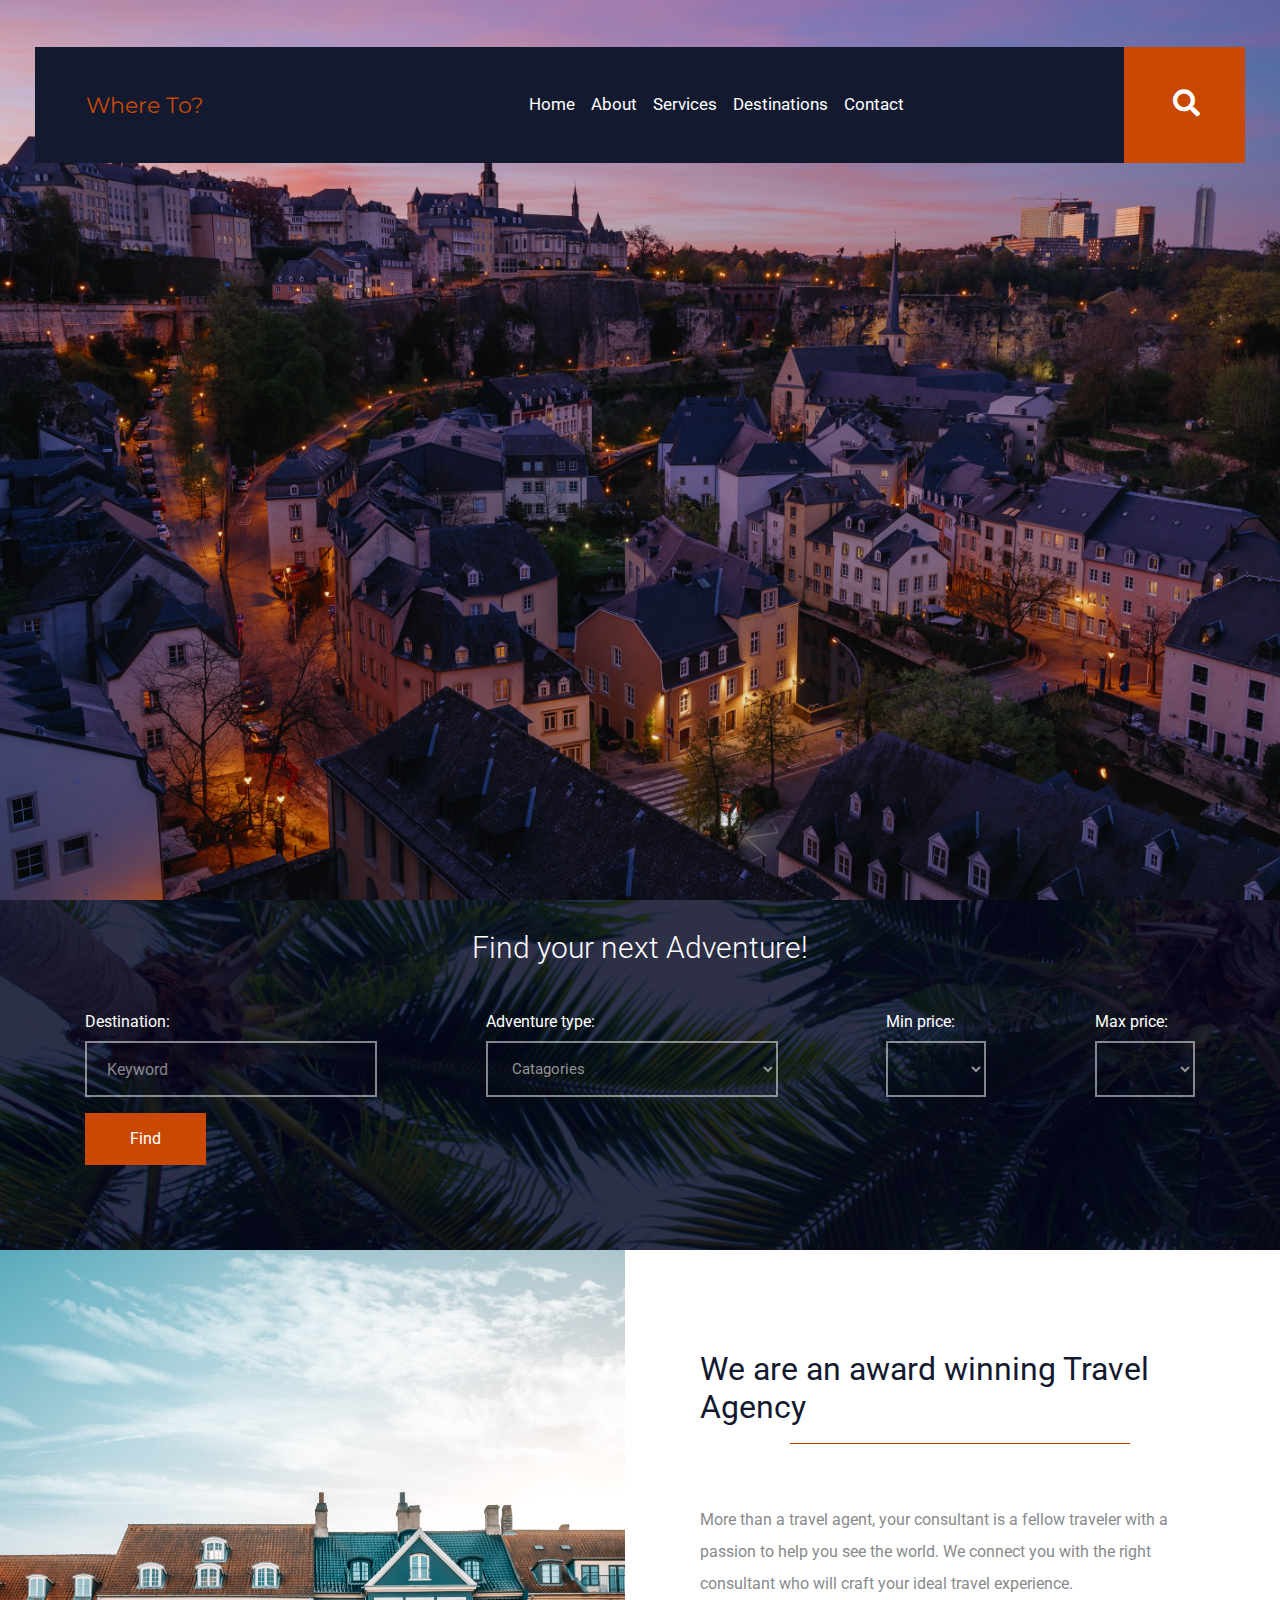
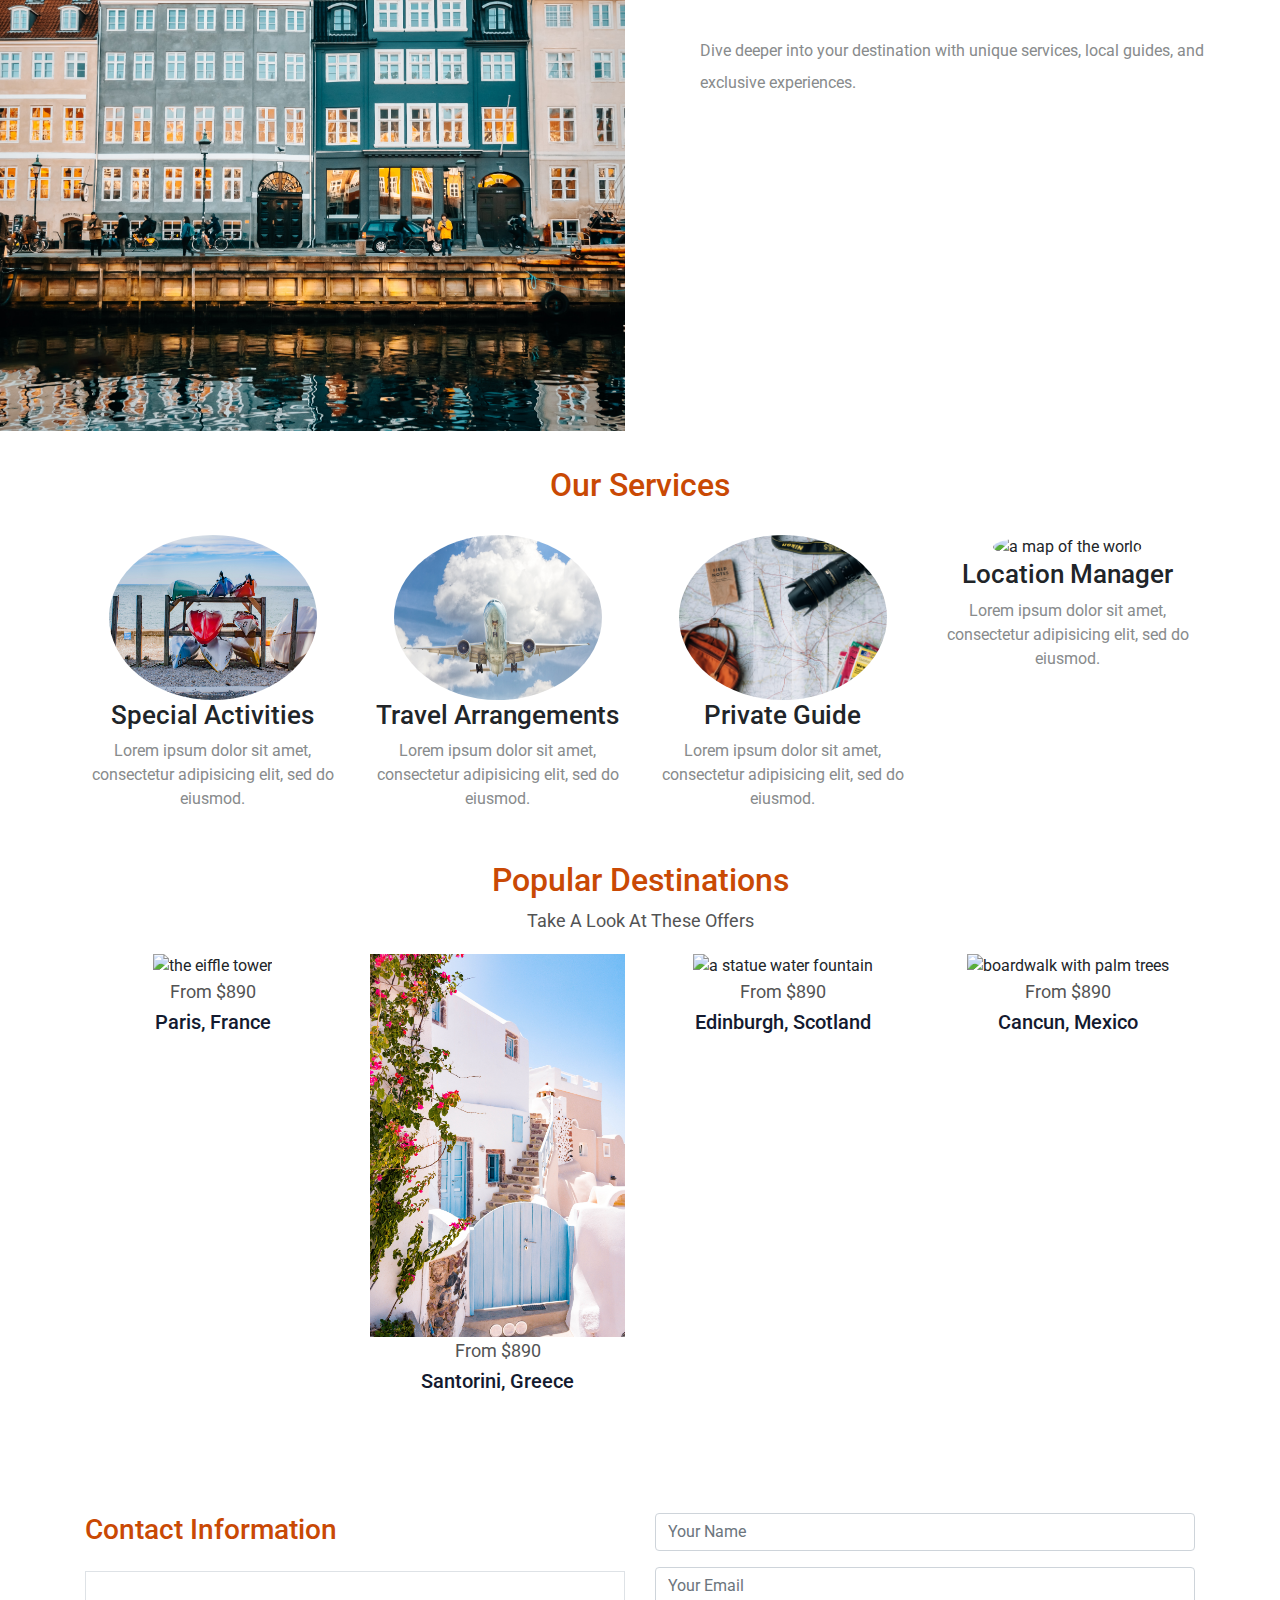
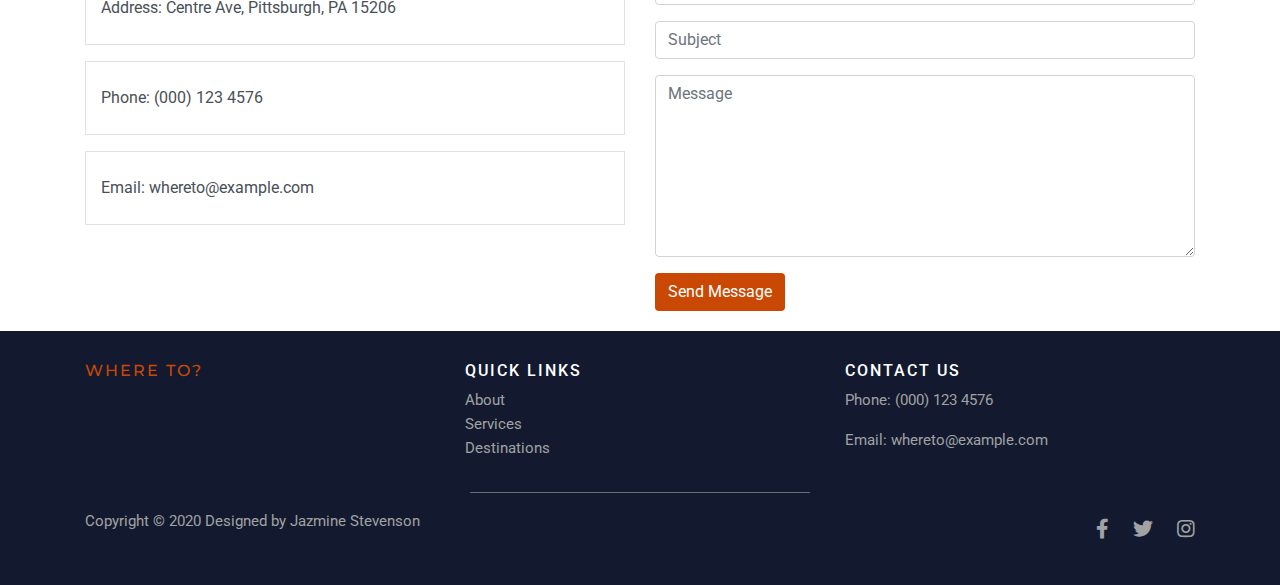
==== index.html @ 934f0cd4 "updated html file name" ====
<!doctype html>
<html lang="en">
  <head>
    <!-- Required meta tags -->
    <meta charset="utf-8">
    <meta name="viewport" content="width=device-width, initial-scale=1, shrink-to-fit=no">

    <!-- Bootstrap CSS -->
    <link rel="stylesheet" href="https://stackpath.bootstrapcdn.com/bootstrap/4.4.1/css/bootstrap.min.css" integrity="sha384-Vkoo8x4CGsO3+Hhxv8T/Q5PaXtkKtu6ug5TOeNV6gBiFeWPGFN9MuhOf23Q9Ifjh" crossorigin="anonymous">
    <!--Custom CSS-->
    <link rel="stylesheet" type="text/css" href="whereto.css">

    <!-- Fonts -->
    <link rel="stylesheet" type="text/css" href="https://cdnjs.cloudflare.com/ajax/libs/font-awesome/5.13.0/css/all.min.css">

    <link href="https://fonts.googleapis.com/css2?family=Montserrat:wght@500&display=swap" rel="stylesheet">
    <link href="https://fonts.googleapis.com/css2?family=Roboto:wght@300;400&display=swap" rel="stylesheet">


    <title>Where To?</title>
  </head>
  <body>
    <a name="home"></a>
    <div class="hero">
      <!-- NAVIGATION BAR START -->
      <nav class="mainnavbar navbar navbar-expand-lg fixed-top">
        <span class="navbar-brand">Where To?</span>
        <button class="navbar-toggler" type="button" data-toggle="collapse" data-target="#navbarNav" aria-controls="navbarNav" aria-expanded="false" aria-label="Toggle navigation">
          <span><i class="fas fa-bars"></i></span>
        </button>
        <div class="navbar-list collapse navbar-collapse" id="navbarNav">
          <ul id="menu-button" class="navbar-nav">
            <li class="nav-item active">
              <a class="nav-link" href="#home">Home <span class="sr-only">(current)</span></a>
            </li>
            <li class="nav-item">
              <a class="nav-link" href="#about">About</a>
            </li>
            <li class="nav-item">
              <a class="nav-link" href="#services">Services</a>
            </li> 
            <li class="nav-item">
              <a class="nav-link" href="#destinations">Destinations</a>
            </li> 
            <li class="nav-item">
              <a class="nav-link" href="#contact">Contact</a>
            </li> 
          </ul>
        </div>
        <div class="search">
          <form class="navbar-form navbar-left" role="search">
            <button id='search-button' class='btn btn-default'><span><i class="fas fa-search"></i></span>
            </button>
            <div id="search-form" class="form-group">
              <div class="input-group">
                <input type="text" class="search-input" placeholder="Keyword">
              </div>
            </div>
          </form>
        </div>
      </nav>
      <!-- NAVIGATION BAR END -->
    </div> <!--end of hero img-->

    <!-- FIND SECTION -->
    <div class="find">
      <img src="imgs/find.jpg" class="find-background" alt="palm trees">
      <div class="container">
        <div class="row">
          <div class="col-12 text-center">
            <h2 class="find-header">Find your next Adventure!</h2>
          </div>

          <div class=" col-md-6 col-lg-12 text-center">
            <div class="find-form-container">
              <form action="#" id="find-form" class="find-form form-inline">
                <div class="find-item">
                  <div>
                    <label for="find-destination">Destination:</label>
                  </div>
                    <input type="text" id="find-destination" class="find-input" placeholder="Keyword">
                </div>

                <div class="find-item">
                  <div>
                    <label for="find-adventure">Adventure type:</label>
                  </div>
                    <select name="adventure" id="adventure" class="dropdown-item-select find-input">
                      <!-- <option value="" disabled selected hidden>Catagories</option> -->
                      <option selected="selected">Catagories</option>
                      <option>Cruises</option>
                      <option>Guided Tours</option>
                      <option>Resorts</option>
                    </select>
                </div>

                <div class="find-item">
                  <div>
                    <label for="min-price">Min price:</label>
                  </div>
                    <select name="min-price" id="min-price" class="dropdown-item-select price-input">
                      <option>&nbsp</option>
                      <option>$300</option>
                      <option>$500</option>
                    </select>
                </div>

                <div class="find-item">
                  <div>
                    <label for="max-price">Max price:</label>
                  </div>
                    <select name="max-price" id="max-price" class="dropdown-item-select price-input">
                      <option>&nbsp</option>
                      <option>$1000</option>
                      <option>$2000</option>
                    </select>
                </div>
                <div class="col-12 mt-3 p-0 find-button">
                  <button class="button">Find</button>
                </div>
              </form>
            </div>
          </div>
        </div>
      </div>
    </div> <!-- end of find section -->

    <!-- ABOUT SECTION -->
    <a name="about"></a>
    <div class="about-section">
      <div class="container-fluid">
        <div class="row">
          <div class="col-sm-12 col-md-6 about-img">
            <img src="imgs/about-img.jpg" class="img-fluid" alt="a row of houses">
          </div>

          <div class="col-sm-12 col-md-6 about-text">
            <h2>We are an award winning Travel Agency</h2>
            <hr>
            <p class="p1">More than a travel agent, your consultant is a fellow traveler with a passion to help you see the world. We connect you with the right consultant who will craft your ideal travel experience.</p>
            <p class="p2">Dive deeper into your destination with unique services, local guides, and exclusive experiences.</p>
          </div>
        </div>
      </div>
    </div> <!--end of about section-->

<!-- SERVICES SECTION -->
    <a name="services"></a>
    <div class="services-section">
      <div class="container">
        <div class="row">
          <div class="col-12 text-center services-header">
            <h2>Our Services</h2>
          </div>
          <div class="col-md-6 col-lg-3">
            <img src="imgs/services1.jpg" class="img-fluid" alt="canoes by the water">
            <h3>Special Activities</h3>
            <p>Lorem ipsum dolor sit amet, consectetur adipisicing elit, sed do eiusmod.</p>
          </div>
          <div class="col-md-6 col-lg-3">
            <img src="imgs/services2.jpg" class="img-fluid" alt="an airplane in the sky">
            <h3>Travel Arrangements</h3>
            <p>Lorem ipsum dolor sit amet, consectetur adipisicing elit, sed do eiusmod.</p>
          </div>
          <div class="col-md-6 col-lg-3">
            <img src="imgs/services3.jpg" class="img-fluid" alt="a map with a camera">
            <h3>Private Guide</h3>
            <p>Lorem ipsum dolor sit amet, consectetur adipisicing elit, sed do eiusmod.</p>
          </div>
          <div class="col-md-6 col-lg-3">
            <img src="imgs/services4.jpg" class="img-fluid" alt="a map of the world">
            <h3>Location Manager</h3>
            <p>Lorem ipsum dolor sit amet, consectetur adipisicing elit, sed do eiusmod.</p>
          </div>
        </div>
      </div>
    </div> <!--end of services section-->

<!-- DESTINATIONS SECTION -->
    <a name="destinations"></a>
    <div class="destination-section">
      <div class="container">
        <div class="row destination">
          <div class="col-12 text-center destination-header">
            <h2>Popular Destinations</h2>
            <p>Take A Look At These Offers</p>
          </div>
          <div class="col-md-6 col-lg-3 text-center">
            <img src="imgs/france.jpg" class="img-fluid" alt="the eiffle tower">
            <p>From $890</p>
            <h5>Paris, France</h5>
          </div>
          <div class="col-md-6 col-lg-3 text-center">
            <img src="imgs/greece.jpg" class="img-fluid" alt="a white house with blue gate door">
            <p>From $890</p>
            <h5>Santorini, Greece</h5>
          </div>
          <div class="col-md-6 col-lg-3 text-center">
            <img src="imgs/scotland.jpg" class="img-fluid" alt="a statue water fountain">
            <p>From $890</p>
            <h5>Edinburgh, Scotland</h5>
          </div>
          <div class="col-md-6 col-lg-3 text-center">
            <img src="imgs/mexico.jpg" class="img-fluid" alt="boardwalk with palm trees">
            <p>From $890</p>
            <h5>Cancun, Mexico</h5>
          </div>
        </div>
      </div>
    </div>

    <!-- CONTACT SECTION -->
    <a name="contact"></a>
    <div class="contact-section">
      <div class="container">
        <div class="row">
          <div class="col-6 contact-1">
            <h3>Contact Information</h3>
            <div>
              <p>Address: Centre Ave, Pittsburgh, PA 15206</p>
            </div>
            <div>
              <p>Phone: (000) 123 4576</p>
            </div>
            <div>
              <p>Email: whereto@example.com</p>
            </div>
          </div>

          <div class="col-md-6 contact-2">
            <form action="#" class="contact-form">
                <div class="form-group">
                  <input type="text" id="fname" class="form-control" placeholder="Your Name">
                </div>

                <div class="form-group">
                  <input type="email" id="email" class="form-control" placeholder="Your Email">
                </div>

                <div class="form-group">
                  <input type="subject" id="subject" class="form-control" placeholder="Subject">
                </div>

                <div class="form-group">
                  <textarea name="message" id="message" cols="20" rows="7" class="form-control" placeholder="Message"></textarea>
                </div>

              <div class="row">
                <div class="col-md-12">
                  <input type="submit" value="Send Message" class="btn btn-md text-white">
                </div>
              </div>
            </form>
          </div>
        </div>
      </div>
    </div>

<!-- FOOTER -->
  <footer class="site-footer">
    <div class="container">
      <div class="row">
        <div class="col-sm-12 col-md-4 footer-brand">
           <h6>Where To?</h6>
        </div>

        <div class="col-sm-12 col-md-4">
          <h6>Quick Links</h6>
            <ul class="footer-links">
              <li><a href="#about">About</a></li>
              <li><a href="#services">Services</a></li>
              <li><a href="#destinations">Destinations</a></li>
            </ul>
        </div>

        <div class="col-sm-12 col-md-4">
          <h6>Contact Us</h6>
          <p>Phone: (000) 123 4576</p>
          <p>Email: whereto@example.com</p>
        </div>
      </div>
      <hr> 
    </div>

    <div class="container">
      <div class="row">
        <div class="col-sm-12 col-md-6">
          <p class="copyright-text">Copyright &copy; 2020 Designed by Jazmine Stevenson</p>
        </div>

        <div class="col-sm-12 col-md-6 icons">
          <ul class="social-icons">
            <li><a class="facebook" href="#"><i class="fab fa-facebook-f"></i></a></li>
            <li><a class="twitter" href="#"><i class="fab fa-twitter"></i></a></li>
            <li><a class="instagram" href="#"><i class="fab fa-instagram"></i></a></li>
          </ul>
        </div>
      </div> 
    </div>
  </footer>





    <!-- Optional JavaScript -->
    <!-- jQuery first, then Popper.js, then Bootstrap JS -->
    <script src="https://code.jquery.com/jquery-3.4.1.slim.min.js" integrity="sha384-J6qa4849blE2+poT4WnyKhv5vZF5SrPo0iEjwBvKU7imGFAV0wwj1yYfoRSJoZ+n" crossorigin="anonymous"></script>
    <script src="https://cdn.jsdelivr.net/npm/popper.js@1.16.0/dist/umd/popper.min.js" integrity="sha384-Q6E9RHvbIyZFJoft+2mJbHaEWldlvI9IOYy5n3zV9zzTtmI3UksdQRVvoxMfooAo" crossorigin="anonymous"></script>
    <script src="https://stackpath.bootstrapcdn.com/bootstrap/4.4.1/js/bootstrap.min.js" integrity="sha384-wfSDF2E50Y2D1uUdj0O3uMBJnjuUD4Ih7YwaYd1iqfktj0Uod8GCExl3Og8ifwB6" crossorigin="anonymous"></script>
    <script src="whereto.js"></script>
  </body>
</html>
---- whereto.css ----
.hero {
	background-image: url("imgs/hero-img.jpg");
	min-height: 600px;
  	height: calc(100vh);
	background-position: center;
 	background-repeat: no-repeat;
 	background-size: cover;
 	position: relative;
}

/*NAVIGATION BAR START*/
.mainnavbar {
	background-color: #131a2f; 
	height: 116px;
	top: 47px;
	margin: auto;
	margin-left: 35px;
	margin-right: 35px; 
}

.navbar-list {
	justify-content: center;
}

.navbar-list a {
	color: white;
	font-size: 17px;
}

.navbar-list a:hover {
	color: #de8a35;
}

.navbar-brand {
	color: #c94904;
	font-family: 'Montserrat', sans-serif;
	margin-left: 35px;
	margin-right: 0;
	font-size: 22px;
}

.navbar-nav .nav-link {
	background-color: #131a2f;
}

/*SEARCH FORM*/
.search {
	position: absolute;
    top: 0;
    right: 0;
    width: 121px;
    height: 100%;
    background-color: #c94904;
}

#search-button {
	position: absolute;
	right: 32px;
	top: 30px;
	font-size: 27px;
	color: white;
}

#search-form {
	display: none;
	position: relative;
}

.search-input {
	display: inline-block;
	position: absolute;
	top: 38px;
	left: 25px;
	background: transparent;
	border: solid 2px rgba(255, 255, 255, 0.5);
	padding-left: 10px;
	height: 36px;
}

.search-expand {
	width: 300px;
}

.btn:focus {
	box-shadow: none;
}

.search-input input {
	color: white;
}

::placeholder {
	color: rgba(255, 255, 255, 0.5);
}

.navbar-toggler i {
	color: white;
	font-size: 25px;
}
/*NAVIGATION BAR END*/


/*Find Section*/
.find {
	height: 350px;
	background-position: center;
 	background-repeat: no-repeat;
 	background-size: cover;
 	background: rgba(0, 0, 26);
 	color: white;
 	position: relative;
}

.find img {
	opacity: 0.2;
	object-fit: cover;
	position: absolute;
}

.find-background {
	height: 100%; 
	width: 100%;
}

.find-header {
	font-size: 30px;
	font-weight: 300;
	padding-top: 30px;
	font-family: 'Roboto', sans-serif;

}

.find-form-container {
	margin-top: 36px;
	width: 100%;
}

.find-form {
	width: 100%;
	height: 100%;
	justify-content: space-between;
}

.find-item label {
	float: left;
	margin-bottom: 7px;
}

.find-input {
	height: 56px;
	width: 292px;
	padding-left: 20px;
	border: solid 2px rgba(255,255,255,0.5);
    background: transparent;
    color: rgba(255,255,255,0.5);
}

#find-destination {
	color: white;
}

.price-input {
	height: 56px;
	width: 100px;
	padding-left: 20px;
	border: solid 2px rgba(255,255,255,0.5);
    background: transparent;
    color: rgba(255,255,255,0.5);
}

.find-button button {
	float: left;
	background: #c94904;
    border: none;
    font-size: 16px;
    color: white;
    padding-top: 14px;
    padding-bottom: 14px;
    padding-left: 45px;
    padding-right: 45px;
}

.dropdown-item-select {
	cursor: pointer;
    font-size: 15px;
    color: #939393 !important;
}

/*ABOUT SECTION*/
.about-img {
	padding-left: 0;
}

.about-text h2 {
	margin-top: 100px;
	font-weight: 400;
	color: #131a2f;
}

hr {
	background: #c94904;
	width: 340px;
}

.about-text {
	text-align: left;
	padding-left: 60px;
	padding-right: 60px;
}

.about-text p {
	line-height: 2;
	color: #888b8c;
}

.about-text .p1 {
	margin-top: 60px;
}

.about-text .p2 {
	margin-top: 35px;
}

/*SERVICES SECTION*/
.services-section {
	text-align: center;
}

.services-header h2 {
	color: #c94904;
	margin-top: 35px;
    margin-bottom: 30px;
}

.services-section img {
	border-radius: 50%;
	height: 165px;
	width: 208px;
}

.services-section h3 {
	font-size: 26px;
}

.services-section p {
	color: #888b8c;
	margin-bottom: 30px;
}

/*DESTINATIONS SECTION*/
.destination-section h2 {
	color: #c94904;
	margin-top: 20px
}

.destination-section img {
	margin-top: 15px;
}

.destination-section p {
	color: #525354;
	font-size: 18px;
    margin-bottom: 5px;
}

.destination-section h5 {
	color: #131a2f;
}

.destination-section img:hover {
	box-shadow: 0 6px 10px 0 rgba(0, 0, 0, 0.2), 0 6px 20px 0 rgba(0, 0, 0, 0.19);
}


/*CONTACT SECTION*/
.contact-section {
	padding-top: 7rem;
}

.contact-1 h3 {
	color: #c94904;
	margin-bottom: 25px;
}

.contact-1 p {
	color: #495057;
	border: 1px solid #dee2e6;
	padding: 24px 15px;
}

.contact-section .btn {
	background-color: #c94904;
}

/*Footer*/
.site-footer {
	background-color: #131a2f;
	padding:30px 0 20px;
	font-size:15px;
  	line-height:24px;
  	color: #a0a2a3;
  	margin-top: 20px;
}

.footer-links {
	list-style: none;
	padding-left: 0;
}

.site-footer a {
  color:#a0a2a3;
}

.footer-brand {
	font-family: 'Montserrat', sans-serif;
}

.site-footer h6 {
	color:#fff;
	font-size:16px;
	text-transform:uppercase;
	letter-spacing:2px;
}

.footer-brand h6 {
	color: #c94904;
}

.site-footer hr {
  border-top-color:#bbb;
  opacity:0.5;
}

.footer-links a:hover {
	text-decoration: none;
	color: #c94904;
}

.site-footer .social-icons a {
  line-height:40px;
  margin-left:20px;
  margin-right:0;
  font-size: 20px;
}

.social-icons {
	list-style-type: none;
	text-align: right;
}

.social-icons li {
	display: inline-block;
}

.facebook i:hover {
	color: #2459ad;
}

.twitter i:hover {
	color: #689ced;
}

.instagram i:hover {
	color: #f0295e;
}

.copright-text {
	margin: 0;
}




/*MEDIA QUERIES*/
@media (min-width: 768px) and (max-width: 991px) {
	.find {
		height: 610px;
	}

	.find-input {
		width: 690px;
		margin-bottom: 20px;
	}

	.price-input {
		width: 690px;
		margin-bottom: 20px;
	}

	.find-button {
		display: flex;
	}

	.find-button button {
		position: absolute;
		left: 285px;
	}

	.destination-section img {
		height: 400px;
	}
}

@media (min-width: 768px) and (max-width: 930px) {
	.about-text h2 {
	margin-top: 60px;
	}

	.about-text p {
	line-height: 1;
	}

	.about-text .p1 {
	margin-top: 40px;
	}

	.about-text .p2 {
	margin-top: 40px;
	margin-bottom: 0;
	}

	hr {
	width: 300px;
	}

}

@media (min-width: 576px) and (max-width: 767px) {
	.find {
		height: 610px;
	}

	.find-input {
		width: 500px;
		margin-bottom: 20px;
	}

	.price-input {
		width: 500px;
		margin-bottom: 20px;
	}

	.find-button {
		display: flex;
	}

	.find-button button {
		position: absolute;
		left: 185px;
	}
}

@media (max-width: 991px) {
	.search {
		display: none;
	}

	.mainnavbar {
		height: auto;
	}

	.navbar-list ul {
		text-align: center;
		width: 100%;
	}
}

@media (max-width: 767px) {
	.hero {
		height: 400px;
	}

	.navbar-brand {
		margin-left: 0;
		font-size: 17px;
	}

	.mainnavbar {
		height: auto;
	}

	.about-img {
		display: none;
	}

	.about-text {
		padding-left: 95px;
		padding-right: 95px;
		text-align: center;
	}

	hr {
		display: none;
	}

	.destination-section img {
		height: 400px;
	}

	.destination {
		text-align: center;
	}

	.contact-section .row {
		justify-content: center;
		text-align: center;
	}

	.contact-1 h3 {
		text-align: center;
	}

	.site-footer {
		text-align: center;
		padding-top: 0;
	}

	.footer-links {
		padding-left: 0;
	}

	.footer-brand {
		padding-top: 20px;
		padding-bottom: 20px;
	}

	.site-footer ul {
		text-align: center;
		padding-left: 0;
	}

	.facebook i {
		color: #2459ad;
	}

	.twitter i {
		color: #689ced;
	}

	.instagram i {
		color: #f0295e;
	}
}


@media (max-width: 575px) {
	.find {
		height: 620px;
	}

	.find-form {
		justify-content: center;
	}

	.find-input {
		width: 300px;
		margin-bottom: 20px;
	}

	.price-input {
		width: 300px;
		margin-bottom: 20px;
	}

	.find-button {
		display: flex;
		justify-content: center;
	}

	.contact-1 {
		padding-left: 0;
		padding-right: 0;
	}

	.contact-1 p {
		width: 200px;
	}
	.navbar-expand-lg .navbar-nav .nav-link {
		padding-right: 1rem;
		padding-left: 1rem;
	}
}

@media (min-width: 576px) {
	.form-inline .form-control {
	    display: inline-block;
	    width: 292px;
	    vertical-align: middle;
	}
}
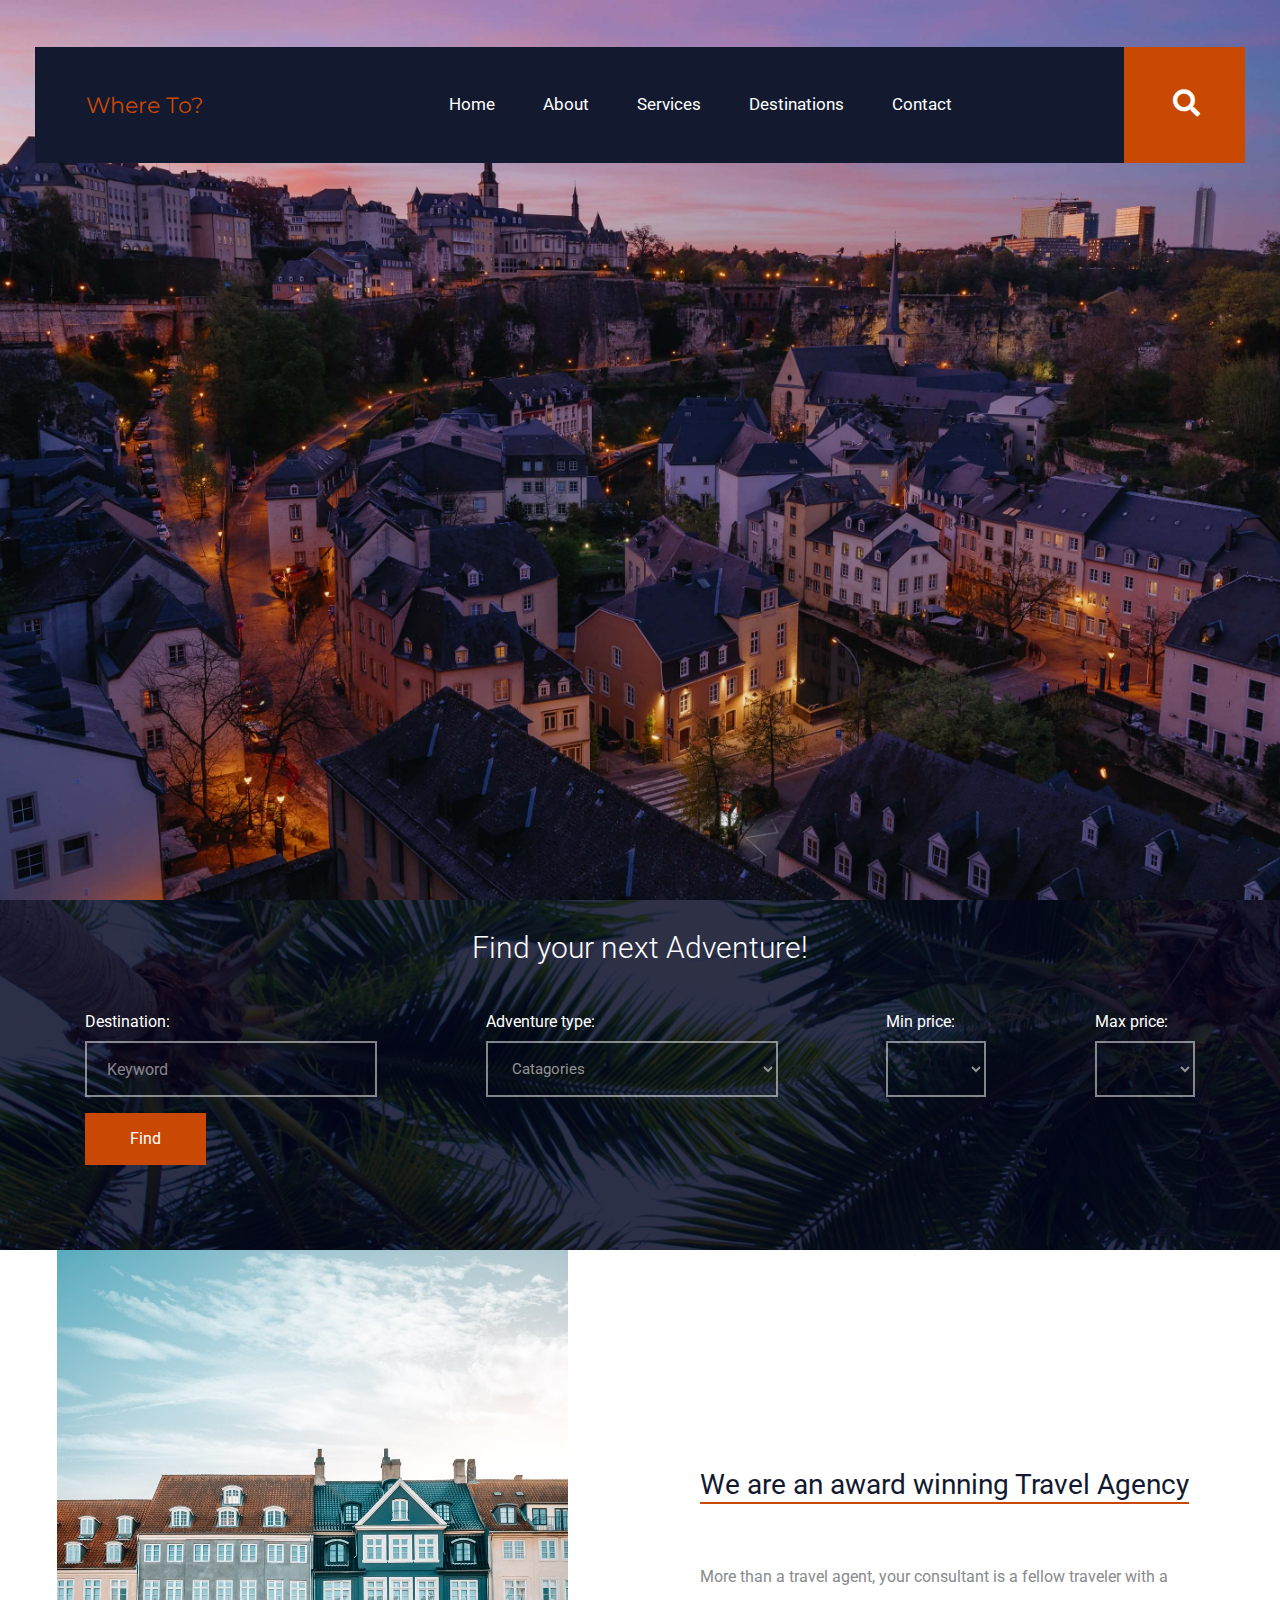
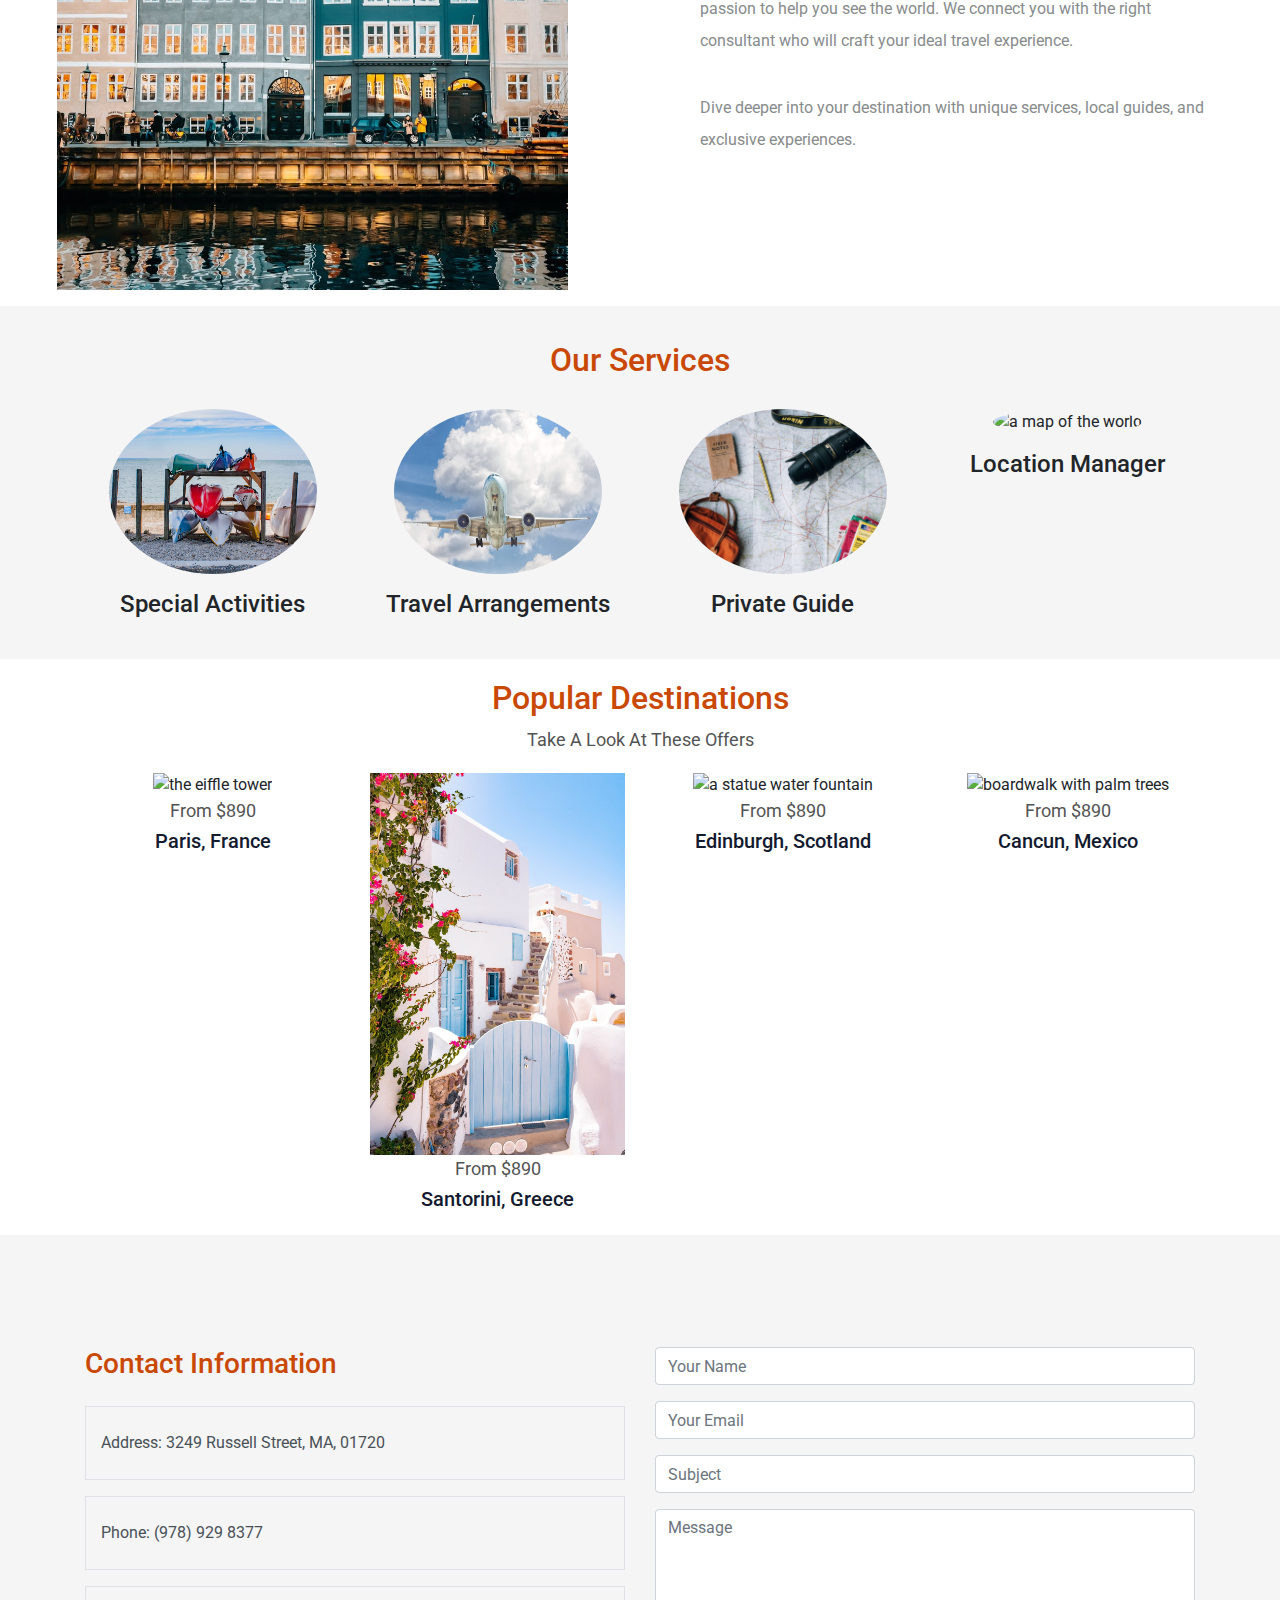
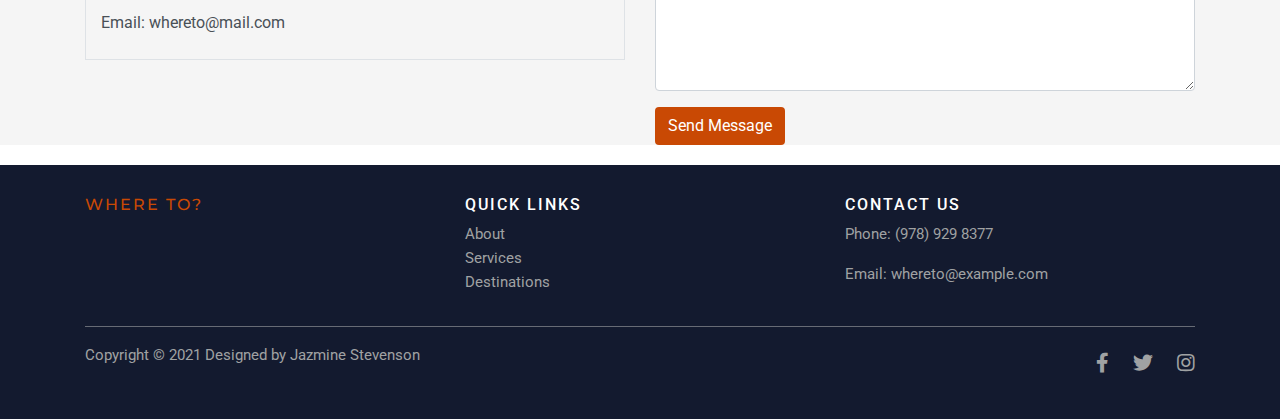
==== commit ed6041b0: "updated about section" ====
--- a/index.html
+++ b/index.html
@@ -136,7 +136,6 @@
 
           <div class="col-sm-12 col-md-6 about-text">
             <h2>We are an award winning Travel Agency</h2>
-            <hr>
             <p class="p1">More than a travel agent, your consultant is a fellow traveler with a passion to help you see the world. We connect you with the right consultant who will craft your ideal travel experience.</p>
             <p class="p2">Dive deeper into your destination with unique services, local guides, and exclusive experiences.</p>
           </div>
@@ -155,22 +154,18 @@
           <div class="col-md-6 col-lg-3">
             <img src="imgs/services1.jpg" class="img-fluid" alt="canoes by the water">
             <h3>Special Activities</h3>
-            <p>Lorem ipsum dolor sit amet, consectetur adipisicing elit, sed do eiusmod.</p>
           </div>
           <div class="col-md-6 col-lg-3">
             <img src="imgs/services2.jpg" class="img-fluid" alt="an airplane in the sky">
             <h3>Travel Arrangements</h3>
-            <p>Lorem ipsum dolor sit amet, consectetur adipisicing elit, sed do eiusmod.</p>
           </div>
           <div class="col-md-6 col-lg-3">
             <img src="imgs/services3.jpg" class="img-fluid" alt="a map with a camera">
             <h3>Private Guide</h3>
-            <p>Lorem ipsum dolor sit amet, consectetur adipisicing elit, sed do eiusmod.</p>
           </div>
           <div class="col-md-6 col-lg-3">
             <img src="imgs/services4.jpg" class="img-fluid" alt="a map of the world">
             <h3>Location Manager</h3>
-            <p>Lorem ipsum dolor sit amet, consectetur adipisicing elit, sed do eiusmod.</p>
           </div>
         </div>
       </div>
@@ -217,13 +212,13 @@
           <div class="col-6 contact-1">
             <h3>Contact Information</h3>
             <div>
-              <p>Address: Centre Ave, Pittsburgh, PA 15206</p>
+              <p>Address: 3249 Russell Street, MA, 01720</p>
             </div>
             <div>
-              <p>Phone: (000) 123 4576</p>
+              <p>Phone: (978) 929 8377</p>
             </div>
             <div>
-              <p>Email: whereto@example.com</p>
+              <p>Email: whereto@mail.com</p>
             </div>
           </div>
 
@@ -275,7 +270,7 @@
 
         <div class="col-sm-12 col-md-4">
           <h6>Contact Us</h6>
-          <p>Phone: (000) 123 4576</p>
+          <p>Phone: (978) 929 8377</p>
           <p>Email: whereto@example.com</p>
         </div>
       </div>
@@ -285,7 +280,7 @@
     <div class="container">
       <div class="row">
         <div class="col-sm-12 col-md-6">
-          <p class="copyright-text">Copyright &copy; 2020 Designed by Jazmine Stevenson</p>
+          <p class="copyright-text">Copyright &copy; 2021 Designed by Jazmine Stevenson</p>
         </div>
 
         <div class="col-sm-12 col-md-6 icons">
--- a/whereto.css
+++ b/whereto.css
@@ -189,23 +189,26 @@
 /*ABOUT SECTION*/
 .about-img {
 	padding-left: 0;
+	display: flex;
+	justify-content: center;
+	height: 40rem;
 }
 
 .about-text h2 {
 	margin-top: 100px;
 	font-weight: 400;
 	color: #131a2f;
-}
-
-hr {
-	background: #c94904;
-	width: 340px;
+	text-decoration: underline;
+	text-underline-position: under;
+	text-decoration-color: #c94904;
+	font-size: 1.75rem;
 }
 
 .about-text {
 	text-align: left;
 	padding-left: 60px;
 	padding-right: 60px;
+	align-self: center;
 }
 
 .about-text p {
@@ -224,6 +227,9 @@
 /*SERVICES SECTION*/
 .services-section {
 	text-align: center;
+	background-color: whitesmoke;
+    margin-top: 1em;
+    padding-bottom: 2rem;
 }
 
 .services-header h2 {
@@ -239,7 +245,8 @@
 }
 
 .services-section h3 {
-	font-size: 26px;
+	font-size: 24px;
+	margin-top: 1rem;
 }
 
 .services-section p {
@@ -275,6 +282,8 @@
 /*CONTACT SECTION*/
 .contact-section {
 	padding-top: 7rem;
+	background-color: whitesmoke;
+	margin-top: 1em;
 }
 
 .contact-1 h3 {
@@ -364,7 +373,7 @@
 	color: #f0295e;
 }
 
-.copright-text {
+.copyright-text {
 	margin: 0;
 }
 
@@ -465,6 +474,12 @@
 	}
 }
 
+@media (min-width: 992px) {
+	.nav-item {
+		padding-right: 2em;
+	}
+}
+
 @media (max-width: 767px) {
 	.hero {
 		height: 400px;
@@ -545,7 +560,7 @@
 
 @media (max-width: 575px) {
 	.find {
-		height: 620px;
+		height: 100%;
 	}
 
 	.find-form {
@@ -565,6 +580,7 @@
 	.find-button {
 		display: flex;
 		justify-content: center;
+		margin-bottom: 20px;
 	}
 
 	.contact-1 {
@@ -574,6 +590,7 @@
 
 	.contact-1 p {
 		width: 200px;
+		margin-left: -20px;
 	}
 	.navbar-expand-lg .navbar-nav .nav-link {
 		padding-right: 1rem;
